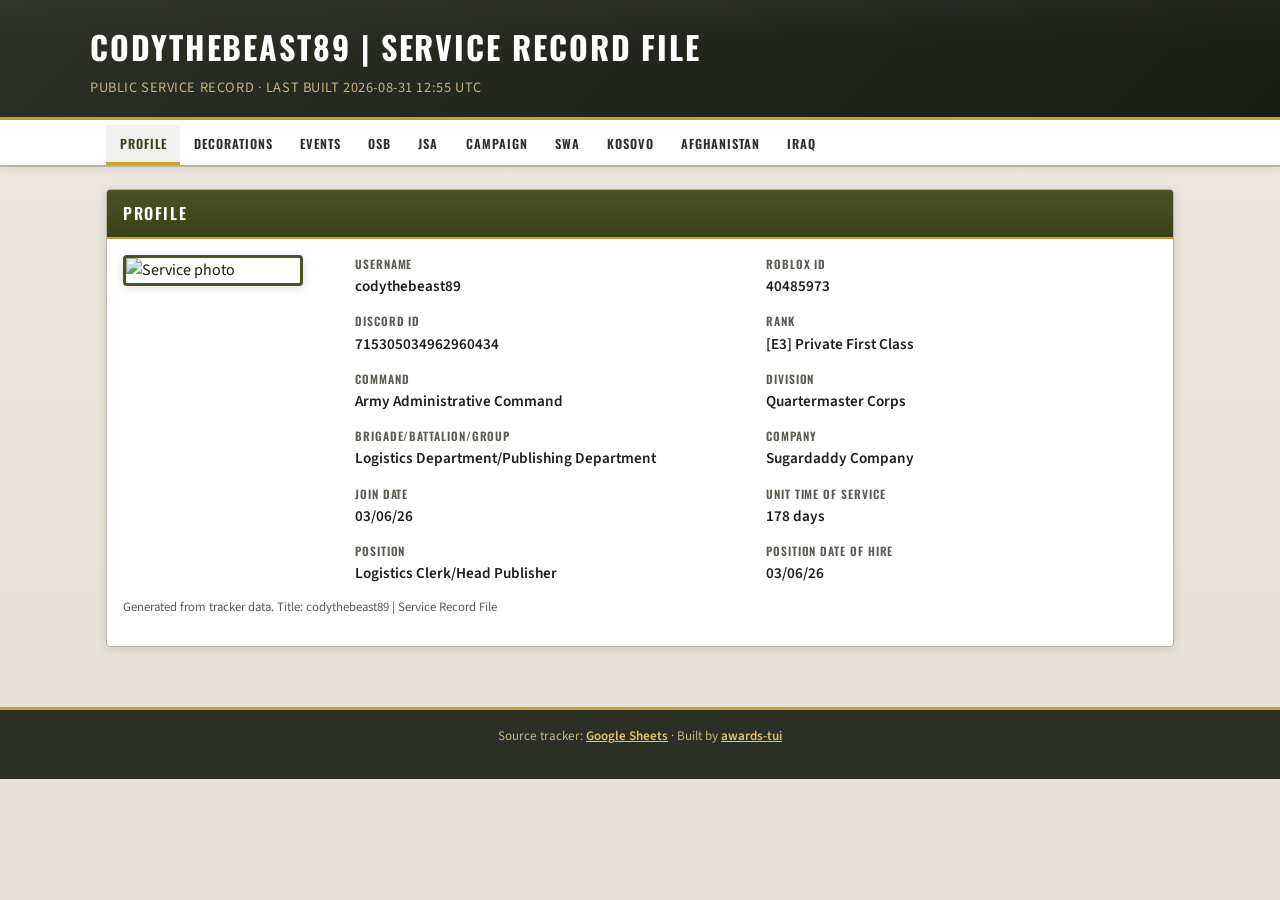
==== docs/index.html @ 0dd23dbe "Smooth page transition animation with native WebP sources. Replace the converted GIF with Discord's " ====
<!DOCTYPE html>
<html lang="en">
<head>
  <meta charset="utf-8">
  <meta name="viewport" content="width=device-width, initial-scale=1">
  <meta name="view-transition" content="same-origin">
  <title>codythebeast89 | Service Record File</title>
  <meta name="description" content="Public service record for codythebeast89 — Profile">
  <link rel="preconnect" href="https://fonts.googleapis.com">
  <link rel="preconnect" href="https://fonts.gstatic.com" crossorigin>
  <link rel="stylesheet" href="https://fonts.googleapis.com/css2?family=Oswald:wght@500;600;700&amp;family=Source+Sans+3:wght@400;600;700&amp;display=swap">
  <link rel="preload" href="assets/transition.webp" as="image" type="image/webp">
  <link rel="stylesheet" href="style.css">
  <script src="nav.js" defer></script>
</head>
<body>
  <header class="site-header">
    <div class="site-header__inner">
      <h1><a class="site-header__home" href="index.html">codythebeast89 | Service Record File</a></h1>
      <p>Public service record · Last built 2026-08-31 12:55 UTC</p>
    </div>
  </header>
  <nav class="site-nav" aria-label="Sections"><ul><li><a href="index.html" class="site-nav__link is-active">Profile</a></li><li><a href="decorations.html" class="site-nav__link">Decorations</a></li><li><a href="events.html" class="site-nav__link">Events</a></li><li><a href="osb.html" class="site-nav__link">OSB</a></li><li><a href="jsa.html" class="site-nav__link">JSA</a></li><li><a href="asd.html" class="site-nav__link">Campaign</a></li><li><a href="swa.html" class="site-nav__link">SWA</a></li><li><a href="kosovo.html" class="site-nav__link">Kosovo</a></li><li><a href="afghanistan.html" class="site-nav__link">Afghanistan</a></li><li><a href="iraq.html" class="site-nav__link">Iraq</a></li></ul></nav>
  <main class="page-content" data-page="profile">
    <section id="profile"><div class="section-header">Profile</div><div class="section-body"><div class="profile-layout"><div class="profile-photo"><img src="https://raw.githubusercontent.com/codythebeast89/awards-tui/master/assets/cody_service_photo.png" alt="Service photo"></div><div class="profile-fields"><div class="profile-field"><dt>Username</dt><dd>codythebeast89</dd></div><div class="profile-field"><dt>Roblox ID</dt><dd>40485973</dd></div><div class="profile-field"><dt>Discord ID</dt><dd>715305034962960434</dd></div><div class="profile-field"><dt>Rank</dt><dd>[E3] Private First Class</dd></div><div class="profile-field"><dt>Command</dt><dd>Army Administrative Command</dd></div><div class="profile-field"><dt>Division</dt><dd>Quartermaster Corps</dd></div><div class="profile-field"><dt>Brigade/Battalion/Group</dt><dd>Logistics Department/Publishing Department</dd></div><div class="profile-field"><dt>Company</dt><dd>Sugardaddy Company</dd></div><div class="profile-field"><dt>Join Date</dt><dd>03/06/26</dd></div><div class="profile-field"><dt>Unit Time of Service</dt><dd>178 days</dd></div><div class="profile-field"><dt>Position</dt><dd>Logistics Clerk/Head Publisher</dd></div><div class="profile-field"><dt>Position Date of Hire</dt><dd>03/06/26</dd></div></div></div><p class="meta-note">Generated from tracker data. Title: codythebeast89 | Service Record File</p></div></section>
  </main>
  <footer class="site-footer">
    <p>Source tracker: <a href="https://docs.google.com/spreadsheets/d/1RayD8PRCVwut5gRG3_awt3HcWBKMH3lIker09dAMBYI/edit" rel="noopener">Google Sheets</a>
    · Built by <a href="https://github.com/codythebeast89/awards-tui" rel="noopener">awards-tui</a></p>
  </footer>
  <div id="page-transition" class="page-transition" hidden aria-hidden="true">
    <picture>
      <source srcset="assets/transition.webp" type="image/webp">
      <img src="assets/transition.gif" alt="" width="256" height="256" decoding="async" fetchpriority="high">
    </picture>
  </div>
</body>
</html>
---- docs/style.css ----
:root {
  --charcoal: #2b2f26;
  --od-green: #4b5320;
  --od-green-dark: #3a4019;
  --maroon: #7a0019;
  --red: #9b1c31;
  --gold: #c9a227;
  --gold-light: #e3c565;
  --khaki: #c4b581;
  --cream: #f2ead8;
  --paper: #ece8df;
  --gray-bg: #e4e0d6;
  --gray-border: #b8b2a4;
  --text: #1c1e18;
  --muted: #5c5a52;
  --card-shadow: 0 2px 10px rgba(28, 30, 24, 0.14);
  --radius: 4px;
  --max-width: 1100px;
}

*, *::before, *::after { box-sizing: border-box; }
html { scroll-behavior: smooth; }
body {
  margin: 0;
  font-family: "Source Sans 3", "Segoe UI", system-ui, -apple-system, sans-serif;
  color: var(--text);
  background:
    linear-gradient(180deg, var(--paper) 0%, var(--gray-bg) 100%);
  line-height: 1.55;
  min-height: 100vh;
}
a { color: var(--od-green-dark); }
a:hover { color: var(--maroon); }
.site-header {
  background:
    linear-gradient(180deg, rgba(255, 255, 255, 0.04) 0%, transparent 40%),
    linear-gradient(135deg, var(--charcoal) 0%, #1a1d16 100%);
  color: #ffffff;
  border-bottom: 3px solid var(--gold);
  padding: 1.35rem 1.5rem 1.1rem;
  position: relative;
}
.site-header::after {
  content: "";
  position: absolute;
  left: 0;
  right: 0;
  bottom: -6px;
  height: 3px;
  background: repeating-linear-gradient(
    90deg,
    var(--maroon) 0,
    var(--maroon) 12px,
    var(--gold) 12px,
    var(--gold) 24px
  );
}
.site-header__inner { max-width: var(--max-width); margin: 0 auto; }
.site-header h1 {
  margin: 0 0 0.35rem;
  font-family: "Oswald", "Arial Narrow", sans-serif;
  font-size: clamp(1.45rem, 3.2vw, 2rem);
  font-weight: 700;
  letter-spacing: 0.06em;
  text-transform: uppercase;
}
.site-header__home {
  color: inherit;
  text-decoration: none;
}
.site-header__home:hover,
.site-header__home:focus-visible {
  color: var(--gold-light);
  outline: none;
}
.site-header p {
  margin: 0;
  color: var(--khaki);
  font-size: 0.9rem;
  letter-spacing: 0.04em;
  text-transform: uppercase;
}
.site-nav {
  background: #ffffff;
  border-bottom: 2px solid var(--gray-border);
  position: sticky;
  top: 0;
  z-index: 10;
  box-shadow: 0 2px 6px rgba(28, 30, 24, 0.08);
}
.site-nav ul {
  max-width: var(--max-width);
  margin: 0 auto;
  padding: 0.35rem 1rem 0;
  list-style: none;
  display: flex;
  flex-wrap: wrap;
  gap: 0;
}
.site-nav a {
  display: inline-block;
  padding: 0.55rem 0.85rem;
  border-radius: 0;
  text-decoration: none;
  font-family: "Oswald", "Arial Narrow", sans-serif;
  font-size: 0.78rem;
  font-weight: 600;
  letter-spacing: 0.08em;
  text-transform: uppercase;
  color: var(--charcoal);
  background: transparent;
  border-bottom: 3px solid transparent;
  transition: color 0.2s ease, border-color 0.2s ease, background 0.2s ease;
}
.site-nav a.is-active {
  background: rgba(75, 83, 32, 0.08);
  color: var(--od-green-dark);
  border-bottom-color: var(--gold);
}
.site-nav a:hover, .site-nav a:focus-visible {
  background: rgba(201, 162, 39, 0.12);
  color: var(--maroon);
  outline: none;
}
.site-nav a.is-active:hover,
.site-nav a.is-active:focus-visible {
  background: rgba(75, 83, 32, 0.14);
  color: var(--od-green-dark);
}
main,
main.page-content {
  max-width: var(--max-width);
  margin: 0 auto;
  padding: 1.35rem 1rem 2.5rem;
}
.decorations-ribbons-heading {
  margin-top: 1.25rem;
  color: var(--od-green-dark);
  font-family: "Oswald", "Arial Narrow", sans-serif;
  letter-spacing: 0.04em;
  text-transform: uppercase;
}
.page-transition {
  position: fixed;
  inset: 0;
  z-index: 1000;
  display: flex;
  align-items: center;
  justify-content: center;
  background: rgba(26, 29, 22, 0.88);
  opacity: 0;
  visibility: hidden;
  transition: opacity 0.22s ease, visibility 0.22s ease;
  pointer-events: none;
}
.page-transition.is-active {
  opacity: 1;
  visibility: visible;
}
.page-transition picture,
.page-transition img {
  display: block;
  width: min(256px, 52vw);
  height: auto;
  filter: drop-shadow(0 8px 24px rgba(0, 0, 0, 0.45));
}
@view-transition {
  navigation: auto;
}
.site-header { view-transition-name: site-header; }
.site-nav { view-transition-name: site-nav; }
.site-footer { view-transition-name: site-footer; }
.page-content { view-transition-name: page-content; }
::view-transition-old(page-content) {
  animation: page-slide-out 0.3s cubic-bezier(0.4, 0, 0.2, 1) both;
}
::view-transition-new(page-content) {
  animation: page-slide-in 0.3s cubic-bezier(0.4, 0, 0.2, 1) both;
}
.page-content.page-enter {
  animation: page-enter 0.35s cubic-bezier(0.4, 0, 0.2, 1) both;
}
.page-content.page-enter-forward {
  animation: page-enter-forward 0.35s cubic-bezier(0.4, 0, 0.2, 1) both;
}
.page-content.page-enter-back {
  animation: page-enter-back 0.35s cubic-bezier(0.4, 0, 0.2, 1) both;
}
.page-content.page-exit-forward {
  animation: page-exit-forward 0.28s cubic-bezier(0.4, 0, 0.2, 1) forwards;
}
.page-content.page-exit-back {
  animation: page-exit-back 0.28s cubic-bezier(0.4, 0, 0.2, 1) forwards;
}
@keyframes page-enter {
  from { opacity: 0; transform: translateY(10px); }
  to { opacity: 1; transform: translateY(0); }
}
@keyframes page-enter-forward {
  from { opacity: 0; transform: translateX(28px); }
  to { opacity: 1; transform: translateX(0); }
}
@keyframes page-enter-back {
  from { opacity: 0; transform: translateX(-28px); }
  to { opacity: 1; transform: translateX(0); }
}
@keyframes page-exit-forward {
  to { opacity: 0; transform: translateX(-28px); }
}
@keyframes page-exit-back {
  to { opacity: 0; transform: translateX(28px); }
}
@keyframes page-slide-in {
  from { opacity: 0; transform: translateX(16px); }
  to { opacity: 1; transform: translateX(0); }
}
@keyframes page-slide-out {
  to { opacity: 0; transform: translateX(-16px); }
}
@media (prefers-reduced-motion: reduce) {
  @view-transition { navigation: none; }
  ::view-transition-old(page-content),
  ::view-transition-new(page-content),
  .page-content.page-enter,
  .page-content.page-enter-forward,
  .page-content.page-enter-back,
  .page-content.page-exit-forward,
  .page-content.page-exit-back,
  .page-transition {
    animation: none !important;
    transition: none !important;
  }
  .page-transition { display: none !important; }
  .site-nav a { transition: none; }
}
section {
  background: #ffffff;
  border: 1px solid var(--gray-border);
  border-radius: var(--radius);
  box-shadow: var(--card-shadow);
  margin-bottom: 1.25rem;
  overflow: hidden;
}
.section-header {
  background: linear-gradient(180deg, var(--od-green) 0%, var(--od-green-dark) 100%);
  color: #ffffff;
  padding: 0.7rem 1rem;
  font-family: "Oswald", "Arial Narrow", sans-serif;
  font-size: 1rem;
  font-weight: 600;
  letter-spacing: 0.1em;
  text-transform: uppercase;
  border-bottom: 2px solid var(--gold);
}
.section-header--gold {
  background: linear-gradient(180deg, var(--gold-light) 0%, var(--gold) 100%);
  color: var(--charcoal);
}
.section-header--charcoal {
  background: linear-gradient(180deg, var(--charcoal) 0%, #1a1d16 100%);
}
.section-body { padding: 1rem; }
.profile-layout {
  display: grid;
  grid-template-columns: minmax(140px, 200px) 1fr;
  gap: 1.25rem 2rem;
  align-items: start;
}
.profile-fields {
  display: grid;
  grid-template-columns: repeat(auto-fit, minmax(200px, 1fr));
  gap: 0.85rem 1.25rem;
  margin: 0;
}
.profile-field {
  display: grid;
  gap: 0.15rem;
}
.profile-photo {
  display: flex;
  justify-content: flex-start;
}
.profile-photo img {
  width: min(180px, 100%);
  height: auto;
  border-radius: var(--radius);
  border: 3px solid var(--od-green);
  box-shadow: var(--card-shadow);
}
.profile-field dt,
.profile-fields dt {
  margin: 0;
  font-family: "Oswald", "Arial Narrow", sans-serif;
  font-weight: 600;
  color: var(--muted);
  font-size: 0.72rem;
  text-transform: uppercase;
  letter-spacing: 0.08em;
}
.profile-field dd,
.profile-fields dd {
  margin: 0;
  font-weight: 600;
  font-size: 0.95rem;
}
.badge-groups { display: grid; gap: 1rem; }
.badge-group h3 {
  margin: 0 0 0.5rem;
  padding-bottom: 0.35rem;
  border-bottom: 2px solid var(--gold);
  color: var(--charcoal);
  font-family: "Oswald", "Arial Narrow", sans-serif;
  font-size: 0.95rem;
  letter-spacing: 0.04em;
  text-transform: uppercase;
}
.badge-list {
  display: grid;
  grid-template-columns: repeat(auto-fill, minmax(min(100%, 280px), 1fr));
  gap: 0.75rem;
  list-style: none;
  margin: 0;
  padding: 0;
}
.badge-card, .ribbon-card {
  display: flex;
  gap: 0.75rem;
  align-items: center;
  min-height: 88px;
  max-width: 420px;
  padding: 0.65rem;
  border: 1px solid var(--gray-border);
  border-radius: var(--radius);
  background: #faf9f6;
}
.award-card__media-link {
  --award-media-size: 76px;
  flex: 0 0 var(--award-media-size);
  width: var(--award-media-size);
  height: var(--award-media-size);
  min-width: var(--award-media-size);
  min-height: var(--award-media-size);
  text-decoration: none;
  color: inherit;
  border-radius: 6px;
  cursor: zoom-in;
  transition: box-shadow 0.15s ease;
}
.award-card__media-link:hover,
.award-card__media-link:focus-visible {
  outline: none;
  box-shadow: 0 0 0 2px var(--gold);
}
.award-card__media-link:hover .award-card__media,
.award-card__media-link:focus-visible .award-card__media {
  border-color: var(--od-green);
}
.award-card__media {
  --award-media-size: 76px;
  --ribbon-strip-height: 32px;
  width: 100%;
  height: 100%;
  min-width: 0;
  min-height: 0;
  flex: none;
  max-width: none;
  max-height: none;
  display: flex;
  align-items: center;
  justify-content: center;
  background: #ffffff;
  border: 1px solid var(--gray-border);
  border-radius: 6px;
  overflow: hidden;
}
.award-card__media-link--ezr,
.award-card__media-link:has(.award-card__media--ezr) {
  --award-media-size: 96px;
  flex-basis: var(--award-media-size);
  width: var(--award-media-size);
  height: var(--award-media-size);
  min-width: var(--award-media-size);
  min-height: var(--award-media-size);
}
.award-card__media--ezr > img {
  width: 100%;
  height: 100%;
  max-width: 100%;
  max-height: 100%;
  object-fit: contain;
}
.award-card__media:not(.award-card__media--rack):not(.award-card__media--ezr) > img {
  display: block;
  width: 100%;
  height: 100%;
  max-width: var(--award-media-size);
  max-height: var(--award-media-size);
  object-fit: contain;
}
.award-card__media--rack {
  position: relative;
  overflow: hidden;
}
.award-card__ribbon {
  display: block;
  width: 96%;
  height: var(--ribbon-strip-height);
  max-width: 96%;
  max-height: var(--ribbon-strip-height);
  object-fit: contain;
  position: absolute;
  left: 50%;
  top: 50%;
  transform: translate(-50%, -50%);
}
.award-card__devices {
  position: absolute;
  left: 50%;
  top: 50%;
  width: 88%;
  height: var(--ribbon-strip-height);
  transform: translate(-50%, -50%);
  pointer-events: none;
}
.award-device {
  position: absolute;
  display: block;
  object-fit: contain;
  flex: none;
}
.award-device--valor {
  left: 50%;
  top: 62%;
  transform: translate(-50%, -50%);
  width: 6px;
  height: 7px;
  z-index: 2;
}
.award-device--olc {
  top: 50%;
  transform: translateY(-58%);
  width: var(--olc-size, 5px);
  height: calc(var(--olc-size, 5px) * 1.2);
  right: calc(1px + var(--olc-index) * var(--olc-gap, 4px));
  z-index: 2;
}
.award-card__media--empty {
  background: linear-gradient(135deg, #f3f1eb 0%, #e8e4da 100%);
}
.badge-card__body,
.ribbon-card__body {
  min-width: 0;
  flex: 1;
}
.badge-card__name, .ribbon-card__name {
  font-family: "Oswald", "Arial Narrow", sans-serif;
  font-weight: 600;
  font-size: 0.92rem;
}
.badge-card__device, .ribbon-card__device { color: var(--muted); font-size: 0.82rem; }
.ribbon-grid {
  display: grid;
  grid-template-columns: repeat(auto-fill, minmax(min(100%, 280px), 1fr));
  gap: 0.75rem;
}
.ribbon-count {
  margin: 0 0 0.75rem;
  font-family: "Oswald", "Arial Narrow", sans-serif;
  font-weight: 600;
  letter-spacing: 0.04em;
  text-transform: uppercase;
  color: var(--od-green-dark);
}
.table-wrap { overflow-x: auto; }
table { width: 100%; border-collapse: collapse; font-size: 0.875rem; }
thead th {
  background: var(--charcoal);
  color: #ffffff;
  font-family: "Oswald", "Arial Narrow", sans-serif;
  font-weight: 600;
  letter-spacing: 0.06em;
  text-transform: uppercase;
  font-size: 0.78rem;
  text-align: left;
  padding: 0.55rem 0.65rem;
  white-space: nowrap;
  border-bottom: 2px solid var(--gold);
}
tbody td {
  padding: 0.5rem 0.65rem;
  border-bottom: 1px solid var(--gray-border);
  vertical-align: top;
}
tbody tr:nth-child(even) { background: #f7f5f0; }
tbody tr:hover { background: rgba(201, 162, 39, 0.1); }
.status-logged { color: #2e5a1c; font-weight: 700; }
.status-pending { color: var(--gold); font-weight: 700; }
.events-block { margin-bottom: 1rem; }
.events-block h3 {
  margin: 0 0 0.5rem;
  font-family: "Oswald", "Arial Narrow", sans-serif;
  color: var(--maroon);
  font-size: 0.95rem;
  letter-spacing: 0.04em;
  text-transform: uppercase;
}
.site-footer {
  background: var(--charcoal);
  border-top: 3px solid var(--gold);
  padding: 1rem 1rem 2rem;
  color: var(--khaki);
  font-size: 0.82rem;
  text-align: center;
}
.site-footer p {
  max-width: var(--max-width);
  margin: 0 auto;
}
.site-footer a {
  color: var(--gold-light);
  font-weight: 600;
}
.site-footer a:hover { color: #ffffff; }
.meta-note { margin-top: 0.75rem; font-size: 0.8rem; color: var(--muted); }
.visually-hidden {
  position: absolute;
  width: 1px;
  height: 1px;
  padding: 0;
  margin: -1px;
  overflow: hidden;
  clip: rect(0, 0, 0, 0);
  white-space: nowrap;
  border: 0;
}
@media (min-width: 768px) {
  .profile-layout {
    grid-template-columns: 200px 1fr;
  }
  .profile-fields {
    grid-template-columns: repeat(2, minmax(0, 1fr));
  }
}
@media (max-width: 640px) {
  .profile-layout { grid-template-columns: 1fr; }
  .profile-photo { justify-content: center; margin-bottom: 0.25rem; }
  .profile-fields { grid-template-columns: 1fr; }
  .badge-card, .ribbon-card { max-width: none; }
  .site-nav a {
    padding: 0.45rem 0.55rem;
    font-size: 0.72rem;
  }
}
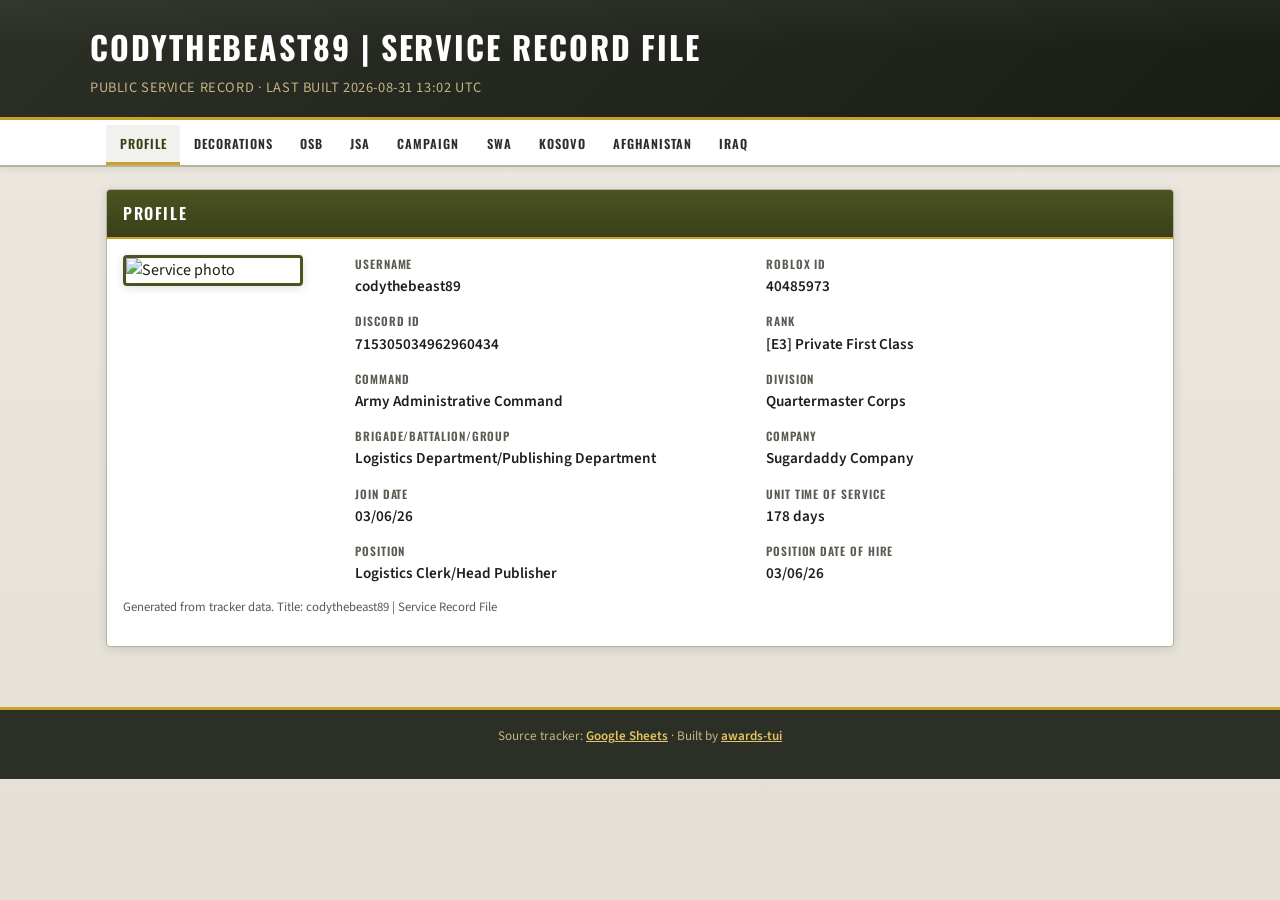
==== commit 1391c05b: "Remove Events Log from the public service record site. Drop the events page, nav link, and sheet par" ====
--- a/docs/index.html
+++ b/docs/index.html
@@ -17,10 +17,10 @@
   <header class="site-header">
     <div class="site-header__inner">
       <h1><a class="site-header__home" href="index.html">codythebeast89 | Service Record File</a></h1>
-      <p>Public service record · Last built 2026-08-31 12:55 UTC</p>
+      <p>Public service record · Last built 2026-08-31 13:02 UTC</p>
     </div>
   </header>
-  <nav class="site-nav" aria-label="Sections"><ul><li><a href="index.html" class="site-nav__link is-active">Profile</a></li><li><a href="decorations.html" class="site-nav__link">Decorations</a></li><li><a href="events.html" class="site-nav__link">Events</a></li><li><a href="osb.html" class="site-nav__link">OSB</a></li><li><a href="jsa.html" class="site-nav__link">JSA</a></li><li><a href="asd.html" class="site-nav__link">Campaign</a></li><li><a href="swa.html" class="site-nav__link">SWA</a></li><li><a href="kosovo.html" class="site-nav__link">Kosovo</a></li><li><a href="afghanistan.html" class="site-nav__link">Afghanistan</a></li><li><a href="iraq.html" class="site-nav__link">Iraq</a></li></ul></nav>
+  <nav class="site-nav" aria-label="Sections"><ul><li><a href="index.html" class="site-nav__link is-active">Profile</a></li><li><a href="decorations.html" class="site-nav__link">Decorations</a></li><li><a href="osb.html" class="site-nav__link">OSB</a></li><li><a href="jsa.html" class="site-nav__link">JSA</a></li><li><a href="asd.html" class="site-nav__link">Campaign</a></li><li><a href="swa.html" class="site-nav__link">SWA</a></li><li><a href="kosovo.html" class="site-nav__link">Kosovo</a></li><li><a href="afghanistan.html" class="site-nav__link">Afghanistan</a></li><li><a href="iraq.html" class="site-nav__link">Iraq</a></li></ul></nav>
   <main class="page-content" data-page="profile">
     <section id="profile"><div class="section-header">Profile</div><div class="section-body"><div class="profile-layout"><div class="profile-photo"><img src="https://raw.githubusercontent.com/codythebeast89/awards-tui/master/assets/cody_service_photo.png" alt="Service photo"></div><div class="profile-fields"><div class="profile-field"><dt>Username</dt><dd>codythebeast89</dd></div><div class="profile-field"><dt>Roblox ID</dt><dd>40485973</dd></div><div class="profile-field"><dt>Discord ID</dt><dd>715305034962960434</dd></div><div class="profile-field"><dt>Rank</dt><dd>[E3] Private First Class</dd></div><div class="profile-field"><dt>Command</dt><dd>Army Administrative Command</dd></div><div class="profile-field"><dt>Division</dt><dd>Quartermaster Corps</dd></div><div class="profile-field"><dt>Brigade/Battalion/Group</dt><dd>Logistics Department/Publishing Department</dd></div><div class="profile-field"><dt>Company</dt><dd>Sugardaddy Company</dd></div><div class="profile-field"><dt>Join Date</dt><dd>03/06/26</dd></div><div class="profile-field"><dt>Unit Time of Service</dt><dd>178 days</dd></div><div class="profile-field"><dt>Position</dt><dd>Logistics Clerk/Head Publisher</dd></div><div class="profile-field"><dt>Position Date of Hire</dt><dd>03/06/26</dd></div></div></div><p class="meta-note">Generated from tracker data. Title: codythebeast89 | Service Record File</p></div></section>
   </main>
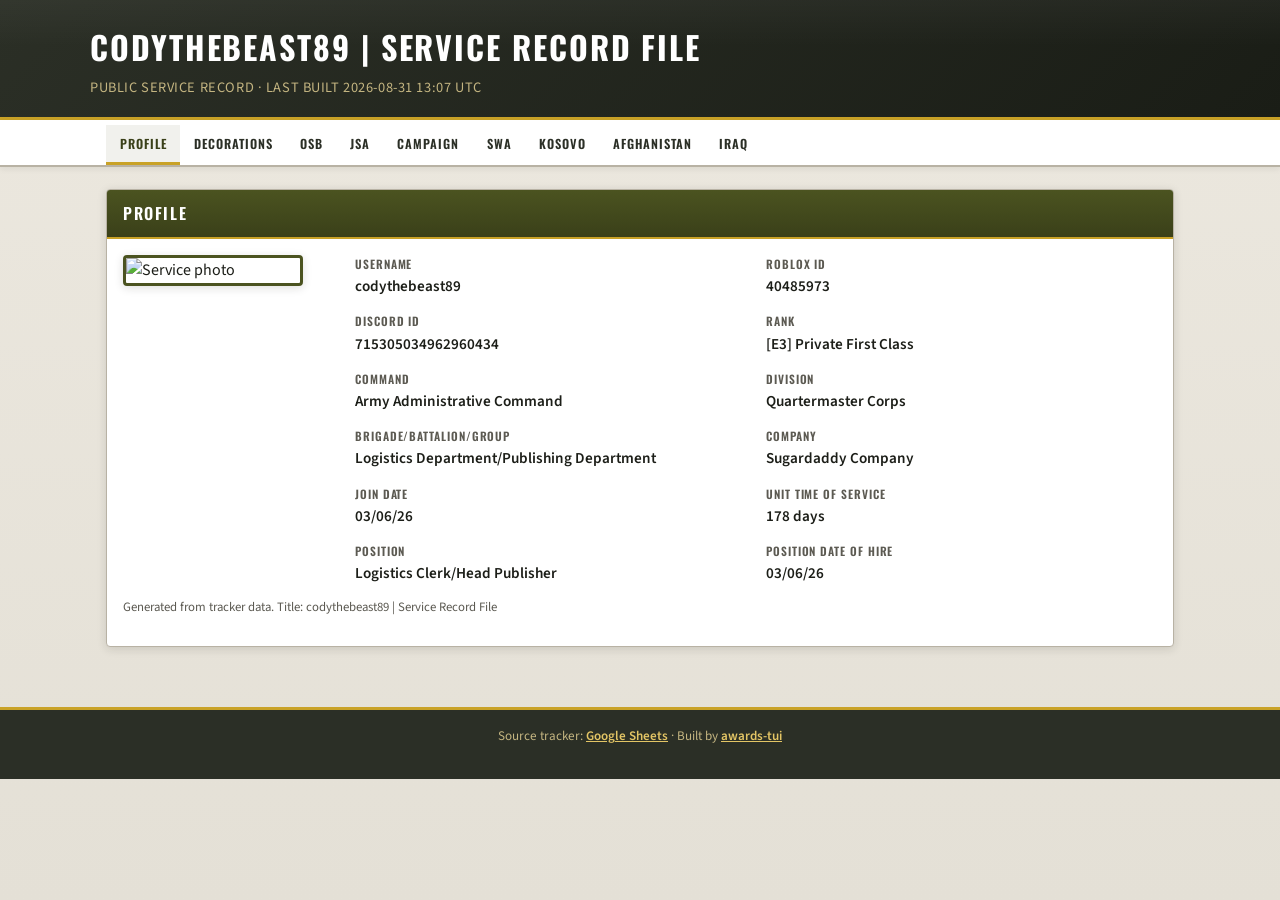
==== commit 7077f1cc: "Add clickable proof document links on all proof tab pages. Read Google Sheets link chips and hyperli" ====
--- a/docs/index.html
+++ b/docs/index.html
@@ -17,7 +17,7 @@
   <header class="site-header">
     <div class="site-header__inner">
       <h1><a class="site-header__home" href="index.html">codythebeast89 | Service Record File</a></h1>
-      <p>Public service record · Last built 2026-08-31 13:02 UTC</p>
+      <p>Public service record · Last built 2026-08-31 13:07 UTC</p>
     </div>
   </header>
   <nav class="site-nav" aria-label="Sections"><ul><li><a href="index.html" class="site-nav__link is-active">Profile</a></li><li><a href="decorations.html" class="site-nav__link">Decorations</a></li><li><a href="osb.html" class="site-nav__link">OSB</a></li><li><a href="jsa.html" class="site-nav__link">JSA</a></li><li><a href="asd.html" class="site-nav__link">Campaign</a></li><li><a href="swa.html" class="site-nav__link">SWA</a></li><li><a href="kosovo.html" class="site-nav__link">Kosovo</a></li><li><a href="afghanistan.html" class="site-nav__link">Afghanistan</a></li><li><a href="iraq.html" class="site-nav__link">Iraq</a></li></ul></nav>
--- a/docs/style.css
+++ b/docs/style.css
@@ -493,6 +493,14 @@
 }
 tbody tr:nth-child(even) { background: #f7f5f0; }
 tbody tr:hover { background: rgba(201, 162, 39, 0.1); }
+.proof-doc-link {
+  color: var(--od-green-dark);
+  font-weight: 600;
+  text-decoration: underline;
+  text-underline-offset: 2px;
+}
+.proof-doc-link:hover { color: var(--maroon); }
+.proof-table td:has(.proof-doc-link) { max-width: 28rem; }
 .status-logged { color: #2e5a1c; font-weight: 700; }
 .status-pending { color: var(--gold); font-weight: 700; }
 .events-block { margin-bottom: 1rem; }
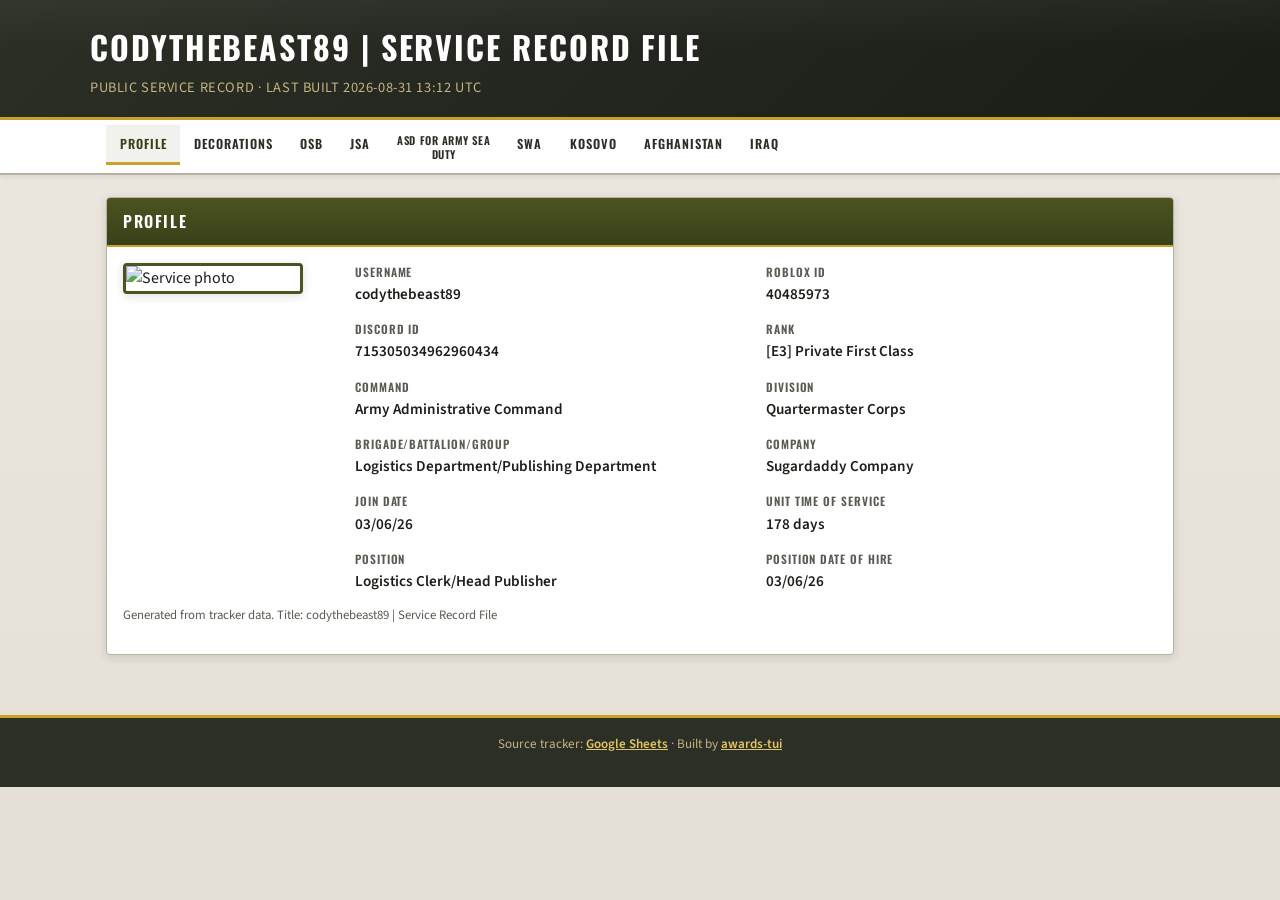
==== commit 8b73033b: "Rename Campaign nav tab to ASD for Army Sea Duty. Clarify the Army Sea Duty proof section label whil" ====
--- a/docs/index.html
+++ b/docs/index.html
@@ -17,10 +17,10 @@
   <header class="site-header">
     <div class="site-header__inner">
       <h1><a class="site-header__home" href="index.html">codythebeast89 | Service Record File</a></h1>
-      <p>Public service record · Last built 2026-08-31 13:07 UTC</p>
+      <p>Public service record · Last built 2026-08-31 13:12 UTC</p>
     </div>
   </header>
-  <nav class="site-nav" aria-label="Sections"><ul><li><a href="index.html" class="site-nav__link is-active">Profile</a></li><li><a href="decorations.html" class="site-nav__link">Decorations</a></li><li><a href="osb.html" class="site-nav__link">OSB</a></li><li><a href="jsa.html" class="site-nav__link">JSA</a></li><li><a href="asd.html" class="site-nav__link">Campaign</a></li><li><a href="swa.html" class="site-nav__link">SWA</a></li><li><a href="kosovo.html" class="site-nav__link">Kosovo</a></li><li><a href="afghanistan.html" class="site-nav__link">Afghanistan</a></li><li><a href="iraq.html" class="site-nav__link">Iraq</a></li></ul></nav>
+  <nav class="site-nav" aria-label="Sections"><ul><li><a href="index.html" class="site-nav__link is-active">Profile</a></li><li><a href="decorations.html" class="site-nav__link">Decorations</a></li><li><a href="osb.html" class="site-nav__link">OSB</a></li><li><a href="jsa.html" class="site-nav__link">JSA</a></li><li><a href="asd.html" class="site-nav__link">ASD for Army Sea Duty</a></li><li><a href="swa.html" class="site-nav__link">SWA</a></li><li><a href="kosovo.html" class="site-nav__link">Kosovo</a></li><li><a href="afghanistan.html" class="site-nav__link">Afghanistan</a></li><li><a href="iraq.html" class="site-nav__link">Iraq</a></li></ul></nav>
   <main class="page-content" data-page="profile">
     <section id="profile"><div class="section-header">Profile</div><div class="section-body"><div class="profile-layout"><div class="profile-photo"><img src="https://raw.githubusercontent.com/codythebeast89/awards-tui/master/assets/cody_service_photo.png" alt="Service photo"></div><div class="profile-fields"><div class="profile-field"><dt>Username</dt><dd>codythebeast89</dd></div><div class="profile-field"><dt>Roblox ID</dt><dd>40485973</dd></div><div class="profile-field"><dt>Discord ID</dt><dd>715305034962960434</dd></div><div class="profile-field"><dt>Rank</dt><dd>[E3] Private First Class</dd></div><div class="profile-field"><dt>Command</dt><dd>Army Administrative Command</dd></div><div class="profile-field"><dt>Division</dt><dd>Quartermaster Corps</dd></div><div class="profile-field"><dt>Brigade/Battalion/Group</dt><dd>Logistics Department/Publishing Department</dd></div><div class="profile-field"><dt>Company</dt><dd>Sugardaddy Company</dd></div><div class="profile-field"><dt>Join Date</dt><dd>03/06/26</dd></div><div class="profile-field"><dt>Unit Time of Service</dt><dd>178 days</dd></div><div class="profile-field"><dt>Position</dt><dd>Logistics Clerk/Head Publisher</dd></div><div class="profile-field"><dt>Position Date of Hire</dt><dd>03/06/26</dd></div></div></div><p class="meta-note">Generated from tracker data. Title: codythebeast89 | Service Record File</p></div></section>
   </main>
--- a/docs/style.css
+++ b/docs/style.css
@@ -501,6 +501,14 @@
 }
 .proof-doc-link:hover { color: var(--maroon); }
 .proof-table td:has(.proof-doc-link) { max-width: 28rem; }
+.site-nav a[href="asd.html"] {
+  font-size: 0.68rem;
+  letter-spacing: 0.05em;
+  max-width: 7.5rem;
+  line-height: 1.25;
+  text-align: center;
+  white-space: normal;
+}
 .status-logged { color: #2e5a1c; font-weight: 700; }
 .status-pending { color: var(--gold); font-weight: 700; }
 .events-block { margin-bottom: 1rem; }
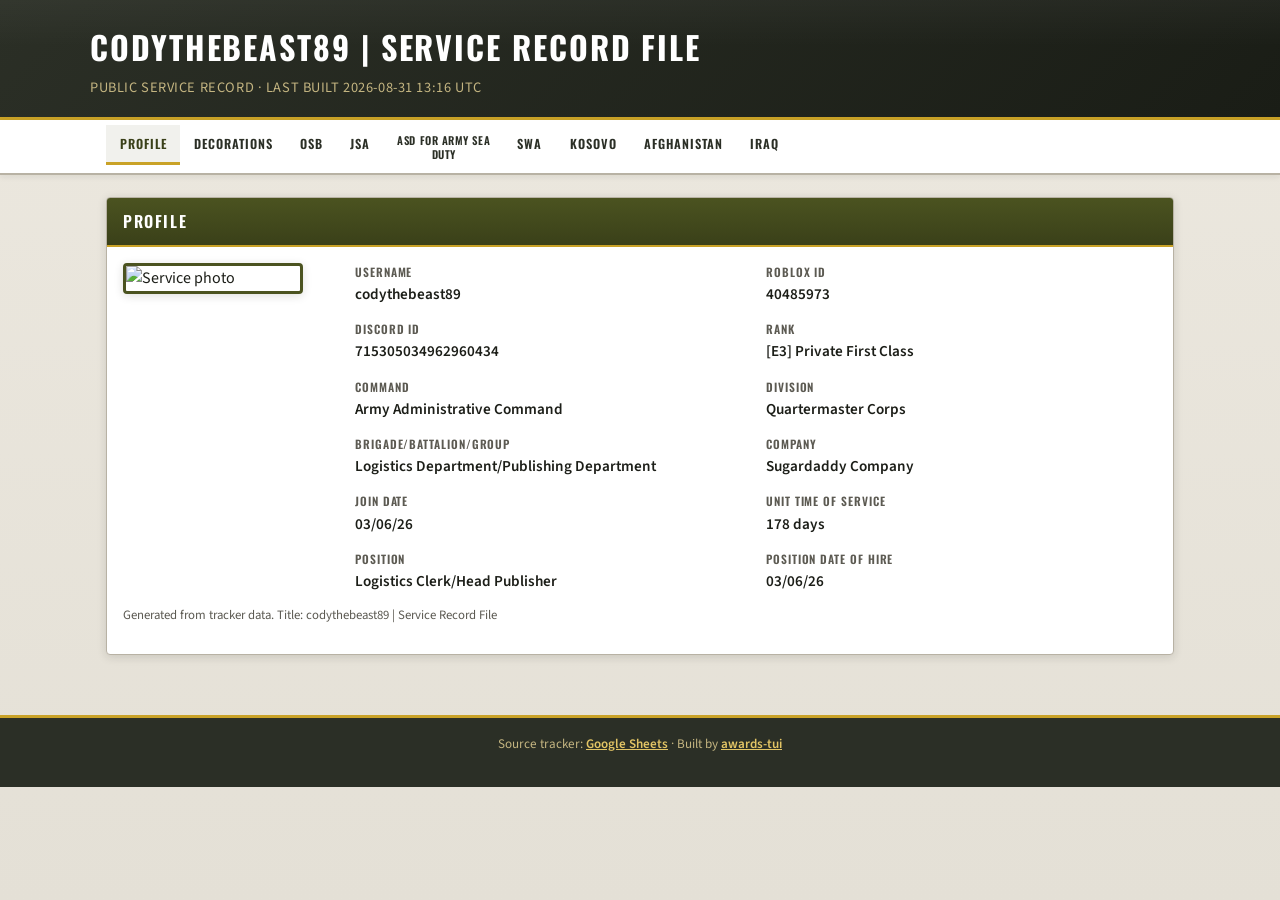
==== commit cddece10: "Fix Pages deploy reliability and make proof document links obvious. Retry Sheets API calls and CI bu" ====
--- a/docs/index.html
+++ b/docs/index.html
@@ -17,7 +17,7 @@
   <header class="site-header">
     <div class="site-header__inner">
       <h1><a class="site-header__home" href="index.html">codythebeast89 | Service Record File</a></h1>
-      <p>Public service record · Last built 2026-08-31 13:12 UTC</p>
+      <p>Public service record · Last built 2026-08-31 13:16 UTC</p>
     </div>
   </header>
   <nav class="site-nav" aria-label="Sections"><ul><li><a href="index.html" class="site-nav__link is-active">Profile</a></li><li><a href="decorations.html" class="site-nav__link">Decorations</a></li><li><a href="osb.html" class="site-nav__link">OSB</a></li><li><a href="jsa.html" class="site-nav__link">JSA</a></li><li><a href="asd.html" class="site-nav__link">ASD for Army Sea Duty</a></li><li><a href="swa.html" class="site-nav__link">SWA</a></li><li><a href="kosovo.html" class="site-nav__link">Kosovo</a></li><li><a href="afghanistan.html" class="site-nav__link">Afghanistan</a></li><li><a href="iraq.html" class="site-nav__link">Iraq</a></li></ul></nav>
--- a/docs/style.css
+++ b/docs/style.css
@@ -494,12 +494,21 @@
 tbody tr:nth-child(even) { background: #f7f5f0; }
 tbody tr:hover { background: rgba(201, 162, 39, 0.1); }
 .proof-doc-link {
+  color: var(--maroon);
+  font-weight: 700;
+  text-decoration: underline;
+  text-decoration-color: var(--gold);
+  text-underline-offset: 2px;
+}
+.proof-doc-link:hover {
   color: var(--od-green-dark);
-  font-weight: 600;
-  text-decoration: underline;
-  text-underline-offset: 2px;
-}
-.proof-doc-link:hover { color: var(--maroon); }
+  text-decoration-color: var(--maroon);
+}
+.proof-doc-link::after {
+  content: " ↗";
+  font-size: 0.85em;
+  font-weight: 700;
+}
 .proof-table td:has(.proof-doc-link) { max-width: 28rem; }
 .site-nav a[href="asd.html"] {
   font-size: 0.68rem;
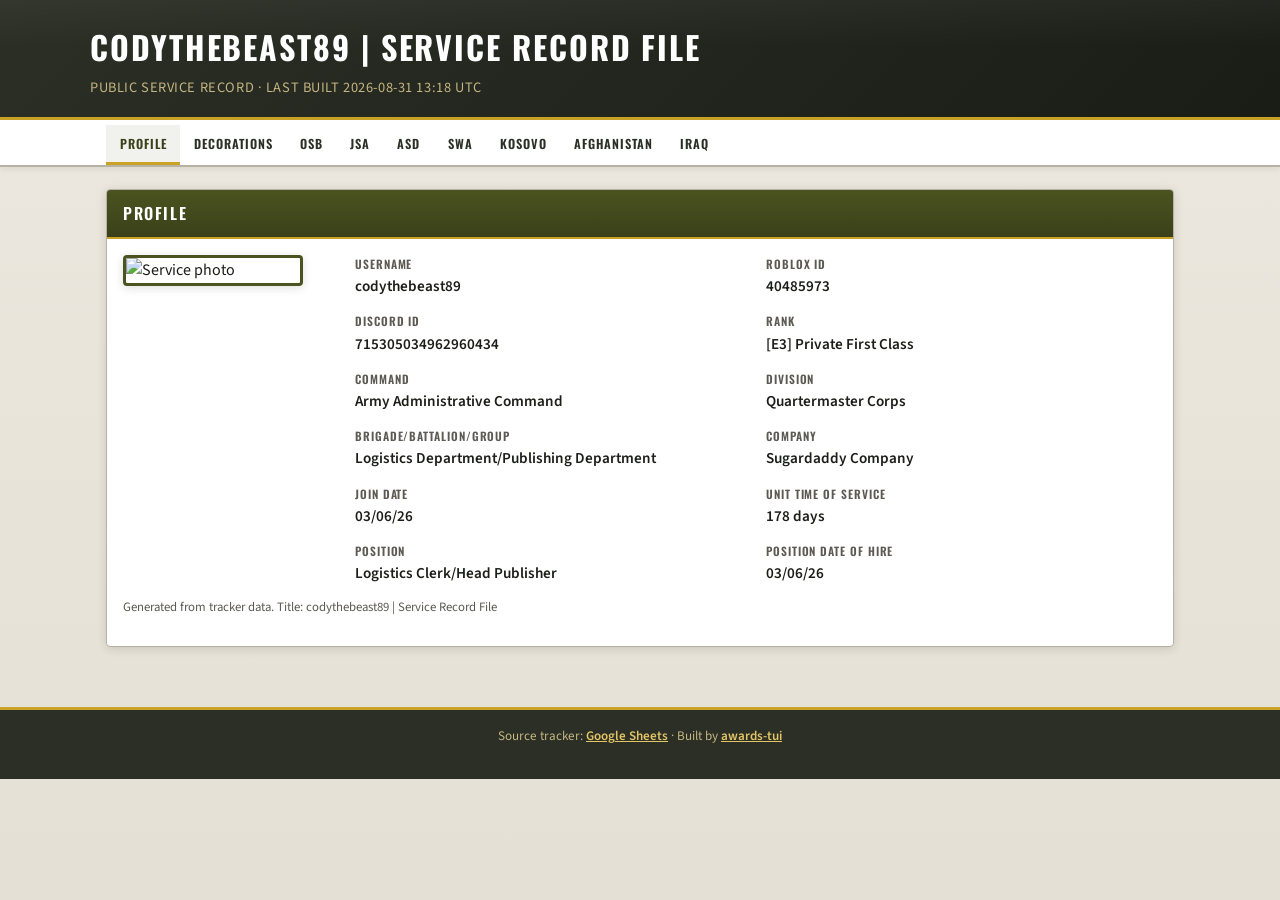
==== commit 9e849a89: "Shorten Army Sea Duty nav tab label to ASD. Keep the full proof title on the page while using a comp" ====
--- a/docs/index.html
+++ b/docs/index.html
@@ -17,10 +17,10 @@
   <header class="site-header">
     <div class="site-header__inner">
       <h1><a class="site-header__home" href="index.html">codythebeast89 | Service Record File</a></h1>
-      <p>Public service record · Last built 2026-08-31 13:16 UTC</p>
+      <p>Public service record · Last built 2026-08-31 13:18 UTC</p>
     </div>
   </header>
-  <nav class="site-nav" aria-label="Sections"><ul><li><a href="index.html" class="site-nav__link is-active">Profile</a></li><li><a href="decorations.html" class="site-nav__link">Decorations</a></li><li><a href="osb.html" class="site-nav__link">OSB</a></li><li><a href="jsa.html" class="site-nav__link">JSA</a></li><li><a href="asd.html" class="site-nav__link">ASD for Army Sea Duty</a></li><li><a href="swa.html" class="site-nav__link">SWA</a></li><li><a href="kosovo.html" class="site-nav__link">Kosovo</a></li><li><a href="afghanistan.html" class="site-nav__link">Afghanistan</a></li><li><a href="iraq.html" class="site-nav__link">Iraq</a></li></ul></nav>
+  <nav class="site-nav" aria-label="Sections"><ul><li><a href="index.html" class="site-nav__link is-active">Profile</a></li><li><a href="decorations.html" class="site-nav__link">Decorations</a></li><li><a href="osb.html" class="site-nav__link">OSB</a></li><li><a href="jsa.html" class="site-nav__link">JSA</a></li><li><a href="asd.html" class="site-nav__link">ASD</a></li><li><a href="swa.html" class="site-nav__link">SWA</a></li><li><a href="kosovo.html" class="site-nav__link">Kosovo</a></li><li><a href="afghanistan.html" class="site-nav__link">Afghanistan</a></li><li><a href="iraq.html" class="site-nav__link">Iraq</a></li></ul></nav>
   <main class="page-content" data-page="profile">
     <section id="profile"><div class="section-header">Profile</div><div class="section-body"><div class="profile-layout"><div class="profile-photo"><img src="https://raw.githubusercontent.com/codythebeast89/awards-tui/master/assets/cody_service_photo.png" alt="Service photo"></div><div class="profile-fields"><div class="profile-field"><dt>Username</dt><dd>codythebeast89</dd></div><div class="profile-field"><dt>Roblox ID</dt><dd>40485973</dd></div><div class="profile-field"><dt>Discord ID</dt><dd>715305034962960434</dd></div><div class="profile-field"><dt>Rank</dt><dd>[E3] Private First Class</dd></div><div class="profile-field"><dt>Command</dt><dd>Army Administrative Command</dd></div><div class="profile-field"><dt>Division</dt><dd>Quartermaster Corps</dd></div><div class="profile-field"><dt>Brigade/Battalion/Group</dt><dd>Logistics Department/Publishing Department</dd></div><div class="profile-field"><dt>Company</dt><dd>Sugardaddy Company</dd></div><div class="profile-field"><dt>Join Date</dt><dd>03/06/26</dd></div><div class="profile-field"><dt>Unit Time of Service</dt><dd>178 days</dd></div><div class="profile-field"><dt>Position</dt><dd>Logistics Clerk/Head Publisher</dd></div><div class="profile-field"><dt>Position Date of Hire</dt><dd>03/06/26</dd></div></div></div><p class="meta-note">Generated from tracker data. Title: codythebeast89 | Service Record File</p></div></section>
   </main>
--- a/docs/style.css
+++ b/docs/style.css
@@ -510,14 +510,6 @@
   font-weight: 700;
 }
 .proof-table td:has(.proof-doc-link) { max-width: 28rem; }
-.site-nav a[href="asd.html"] {
-  font-size: 0.68rem;
-  letter-spacing: 0.05em;
-  max-width: 7.5rem;
-  line-height: 1.25;
-  text-align: center;
-  white-space: normal;
-}
 .status-logged { color: #2e5a1c; font-weight: 700; }
 .status-pending { color: var(--gold); font-weight: 700; }
 .events-block { margin-bottom: 1rem; }
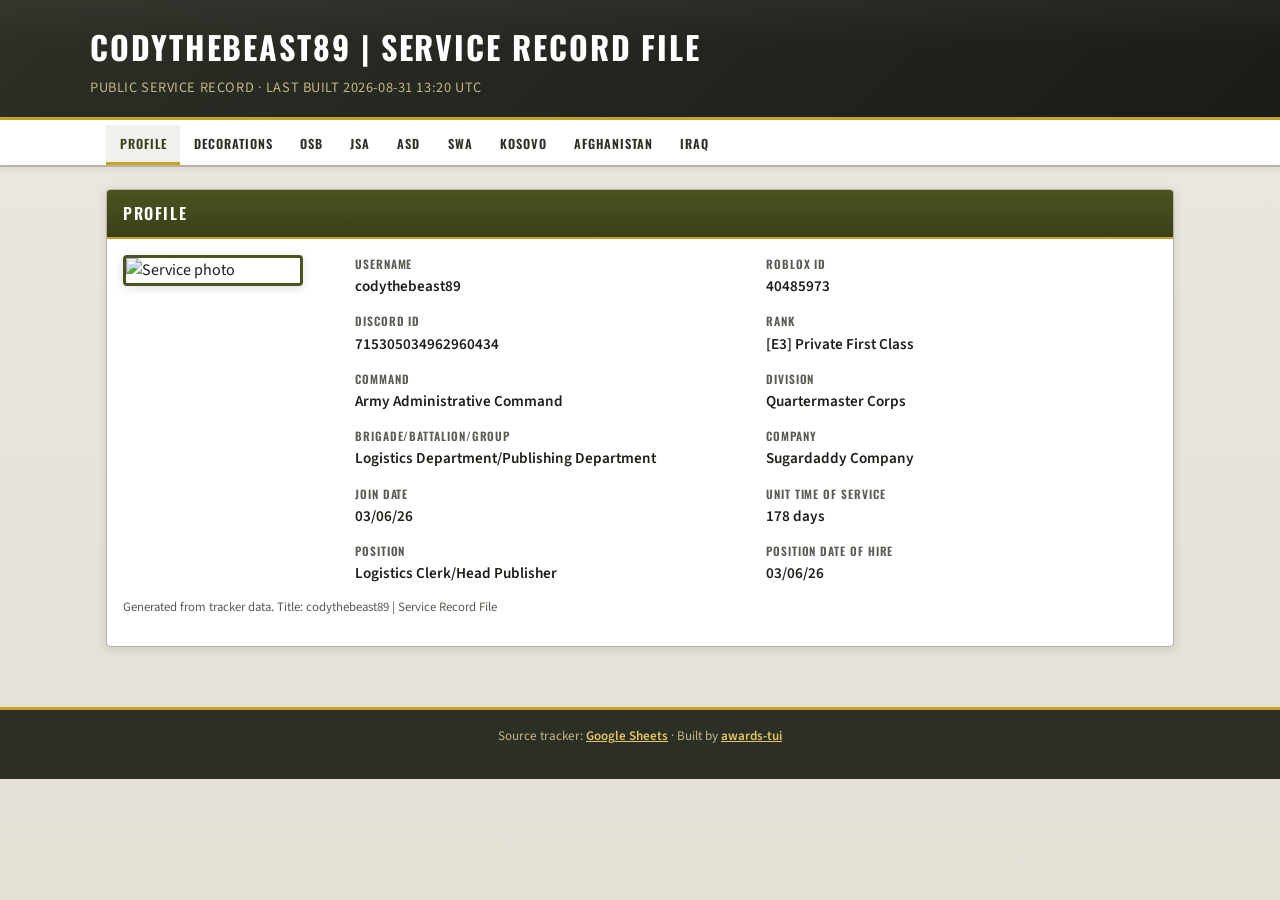
==== commit 105d5413: "Use Army Sea Duty Proof as the ASD page section title. Match the section header and browser title to" ====
--- a/docs/index.html
+++ b/docs/index.html
@@ -17,7 +17,7 @@
   <header class="site-header">
     <div class="site-header__inner">
       <h1><a class="site-header__home" href="index.html">codythebeast89 | Service Record File</a></h1>
-      <p>Public service record · Last built 2026-08-31 13:18 UTC</p>
+      <p>Public service record · Last built 2026-08-31 13:20 UTC</p>
     </div>
   </header>
   <nav class="site-nav" aria-label="Sections"><ul><li><a href="index.html" class="site-nav__link is-active">Profile</a></li><li><a href="decorations.html" class="site-nav__link">Decorations</a></li><li><a href="osb.html" class="site-nav__link">OSB</a></li><li><a href="jsa.html" class="site-nav__link">JSA</a></li><li><a href="asd.html" class="site-nav__link">ASD</a></li><li><a href="swa.html" class="site-nav__link">SWA</a></li><li><a href="kosovo.html" class="site-nav__link">Kosovo</a></li><li><a href="afghanistan.html" class="site-nav__link">Afghanistan</a></li><li><a href="iraq.html" class="site-nav__link">Iraq</a></li></ul></nav>
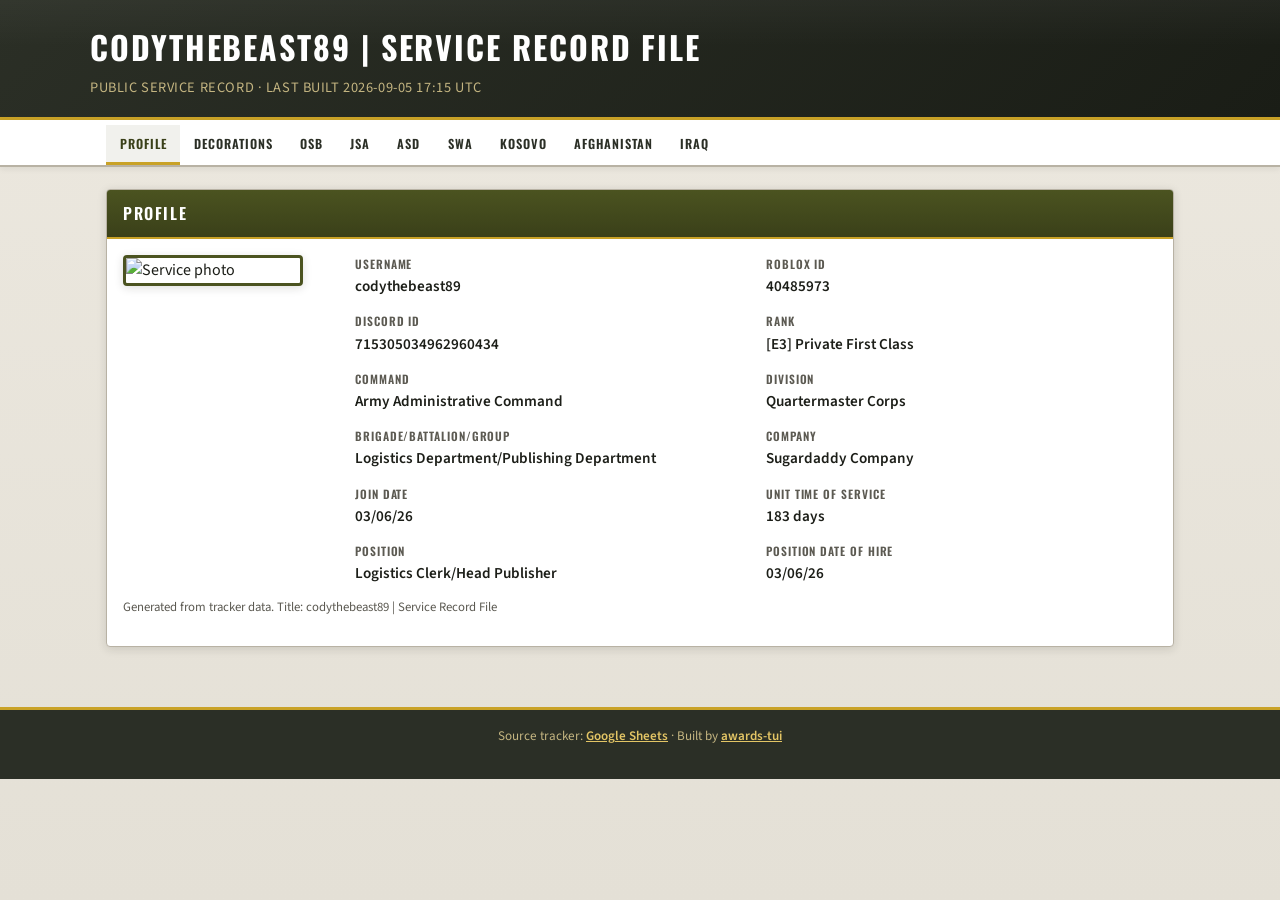
==== commit 845ca730: "Rebuild site pages from tracker after Pages source recovery. Refresh published HTML so GitHub Action" ====
--- a/docs/index.html
+++ b/docs/index.html
@@ -17,12 +17,12 @@
   <header class="site-header">
     <div class="site-header__inner">
       <h1><a class="site-header__home" href="index.html">codythebeast89 | Service Record File</a></h1>
-      <p>Public service record · Last built 2026-08-31 13:20 UTC</p>
+      <p>Public service record · Last built 2026-09-05 17:15 UTC</p>
     </div>
   </header>
   <nav class="site-nav" aria-label="Sections"><ul><li><a href="index.html" class="site-nav__link is-active">Profile</a></li><li><a href="decorations.html" class="site-nav__link">Decorations</a></li><li><a href="osb.html" class="site-nav__link">OSB</a></li><li><a href="jsa.html" class="site-nav__link">JSA</a></li><li><a href="asd.html" class="site-nav__link">ASD</a></li><li><a href="swa.html" class="site-nav__link">SWA</a></li><li><a href="kosovo.html" class="site-nav__link">Kosovo</a></li><li><a href="afghanistan.html" class="site-nav__link">Afghanistan</a></li><li><a href="iraq.html" class="site-nav__link">Iraq</a></li></ul></nav>
   <main class="page-content" data-page="profile">
-    <section id="profile"><div class="section-header">Profile</div><div class="section-body"><div class="profile-layout"><div class="profile-photo"><img src="https://raw.githubusercontent.com/codythebeast89/awards-tui/master/assets/cody_service_photo.png" alt="Service photo"></div><div class="profile-fields"><div class="profile-field"><dt>Username</dt><dd>codythebeast89</dd></div><div class="profile-field"><dt>Roblox ID</dt><dd>40485973</dd></div><div class="profile-field"><dt>Discord ID</dt><dd>715305034962960434</dd></div><div class="profile-field"><dt>Rank</dt><dd>[E3] Private First Class</dd></div><div class="profile-field"><dt>Command</dt><dd>Army Administrative Command</dd></div><div class="profile-field"><dt>Division</dt><dd>Quartermaster Corps</dd></div><div class="profile-field"><dt>Brigade/Battalion/Group</dt><dd>Logistics Department/Publishing Department</dd></div><div class="profile-field"><dt>Company</dt><dd>Sugardaddy Company</dd></div><div class="profile-field"><dt>Join Date</dt><dd>03/06/26</dd></div><div class="profile-field"><dt>Unit Time of Service</dt><dd>178 days</dd></div><div class="profile-field"><dt>Position</dt><dd>Logistics Clerk/Head Publisher</dd></div><div class="profile-field"><dt>Position Date of Hire</dt><dd>03/06/26</dd></div></div></div><p class="meta-note">Generated from tracker data. Title: codythebeast89 | Service Record File</p></div></section>
+    <section id="profile"><div class="section-header">Profile</div><div class="section-body"><div class="profile-layout"><div class="profile-photo"><img src="https://raw.githubusercontent.com/codythebeast89/awards-tui/master/assets/cody_service_photo.png" alt="Service photo"></div><div class="profile-fields"><div class="profile-field"><dt>Username</dt><dd>codythebeast89</dd></div><div class="profile-field"><dt>Roblox ID</dt><dd>40485973</dd></div><div class="profile-field"><dt>Discord ID</dt><dd>715305034962960434</dd></div><div class="profile-field"><dt>Rank</dt><dd>[E3] Private First Class</dd></div><div class="profile-field"><dt>Command</dt><dd>Army Administrative Command</dd></div><div class="profile-field"><dt>Division</dt><dd>Quartermaster Corps</dd></div><div class="profile-field"><dt>Brigade/Battalion/Group</dt><dd>Logistics Department/Publishing Department</dd></div><div class="profile-field"><dt>Company</dt><dd>Sugardaddy Company</dd></div><div class="profile-field"><dt>Join Date</dt><dd>03/06/26</dd></div><div class="profile-field"><dt>Unit Time of Service</dt><dd>183 days</dd></div><div class="profile-field"><dt>Position</dt><dd>Logistics Clerk/Head Publisher</dd></div><div class="profile-field"><dt>Position Date of Hire</dt><dd>03/06/26</dd></div></div></div><p class="meta-note">Generated from tracker data. Title: codythebeast89 | Service Record File</p></div></section>
   </main>
   <footer class="site-footer">
     <p>Source tracker: <a href="https://docs.google.com/spreadsheets/d/1RayD8PRCVwut5gRG3_awt3HcWBKMH3lIker09dAMBYI/edit" rel="noopener">Google Sheets</a>
